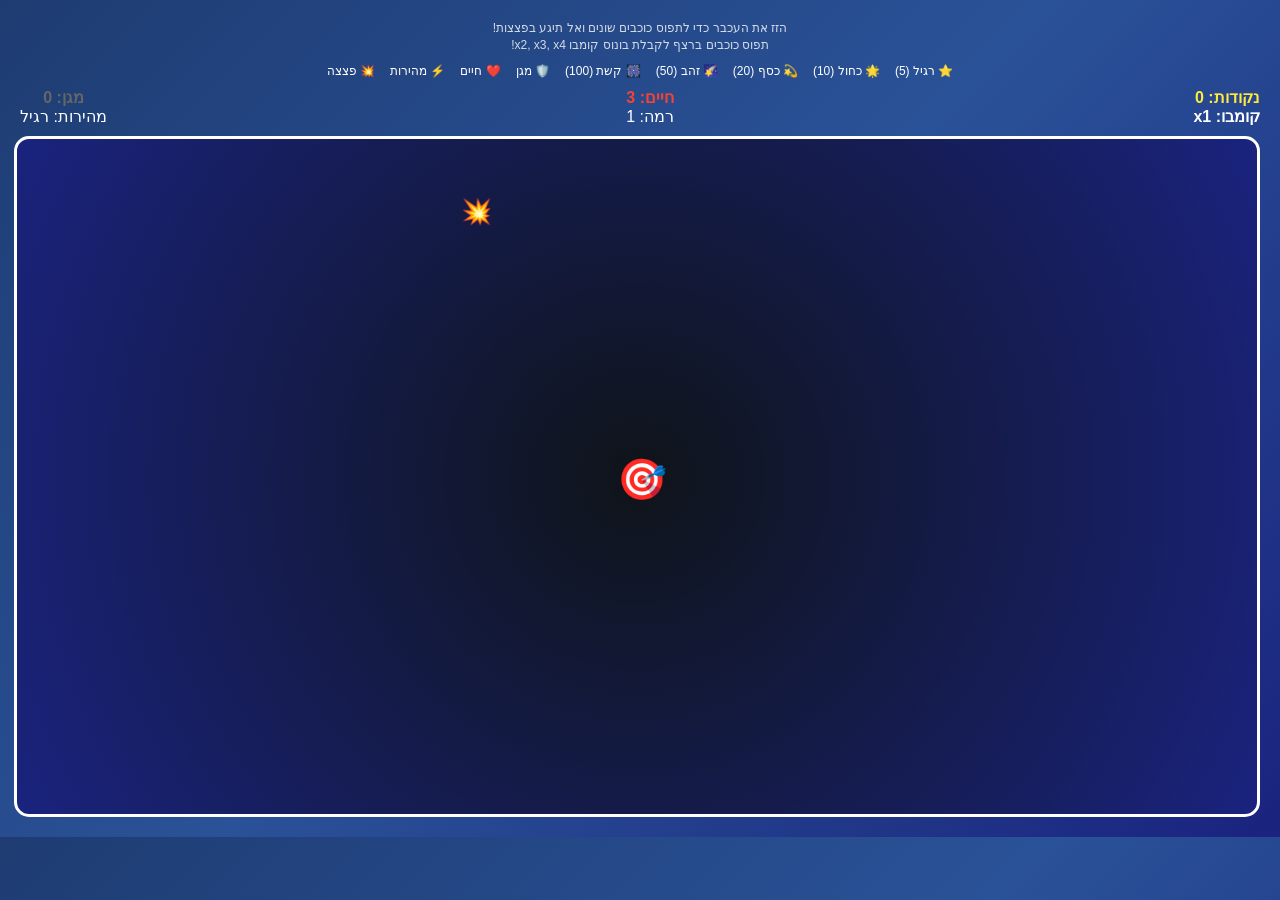
==== Beta/index.html @ cc5f26b3 "Create index.html" ====
<!DOCTYPE html>
<html lang="he" dir="rtl">
<head>
    <meta charset="UTF-8">
    <meta name="viewport" content="width=device-width, initial-scale=1.0">
    <title>תפוס את הכוכבים - מורחב</title>
    <style>
        body {
            margin: 0;
            padding: 20px;
            background: linear-gradient(135deg, #1e3c72, #2a5298, #1a237e);
            font-family: 'Arial', sans-serif;
            color: white;
            overflow: hidden;
        }
        
        #gameContainer {
            position: relative;
            width: 100%;
            height: 75vh;
            border: 3px solid #fff;
            border-radius: 15px;
            background: radial-gradient(circle at center, #0f1419, #1a237e);
            overflow: hidden;
            cursor: none;
        }
        
        #gameInfo {
            display: flex;
            justify-content: space-between;
            margin-bottom: 10px;
            font-size: 16px;
        }
        
        .info-section {
            display: flex;
            flex-direction: column;
            align-items: center;
        }
        
        #score { color: #ffeb3b; font-weight: bold; }
        #lives { color: #f44336; font-weight: bold; }
        #combo { color: #4caf50; font-weight: bold; }
        #shield { color: #2196f3; font-weight: bold; }
        
        .star {
            position: absolute;
            font-size: 30px;
            cursor: pointer;
            transition: transform 0.1s;
            animation: twinkle 1.5s infinite alternate;
        }
        
        .star-gold { color: #ffd700; font-size: 35px; }
        .star-silver { color: #c0c0c0; font-size: 32px; }
        .star-blue { color: #4169e1; font-size: 28px; }
        .star-rainbow { font-size: 40px; animation: rainbow 2s infinite linear, twinkle 1.5s infinite alternate; }
        
        @keyframes rainbow {
            0% { filter: hue-rotate(0deg); }
            100% { filter: hue-rotate(360deg); }
        }
        
        .star:hover {
            transform: scale(1.2);
        }
        
        @keyframes twinkle {
            0% { opacity: 0.7; }
            100% { opacity: 1; }
        }
        
        .bomb {
            position: absolute;
            font-size: 25px;
            cursor: pointer;
            animation: rotate 2s infinite linear;
        }
        
        .powerup {
            position: absolute;
            font-size: 30px;
            cursor: pointer;
            animation: pulse 1s infinite alternate;
        }
        
        @keyframes pulse {
            0% { transform: scale(1); }
            100% { transform: scale(1.1); }
        }
        
        @keyframes rotate {
            from { transform: rotate(0deg); }
            to { transform: rotate(360deg); }
        }
        
        #player {
            position: absolute;
            font-size: 40px;
            pointer-events: none;
            z-index: 10;
            transition: transform 0.1s;
        }
        
        .player-shield {
            box-shadow: 0 0 20px #2196f3;
            animation: shieldGlow 1s infinite alternate;
        }
        
        @keyframes shieldGlow {
            0% { box-shadow: 0 0 20px #2196f3; }
            100% { box-shadow: 0 0 30px #64b5f6; }
        }
        
        #gameOver {
            position: absolute;
            top: 50%;
            left: 50%;
            transform: translate(-50%, -50%);
            background: rgba(0, 0, 0, 0.9);
            padding: 30px;
            border-radius: 15px;
            text-align: center;
            border: 2px solid #ffeb3b;
            display: none;
        }
        
        button {
            background: #4caf50;
            color: white;
            border: none;
            padding: 10px 20px;
            border-radius: 5px;
            cursor: pointer;
            font-size: 16px;
            margin: 5px;
        }
        
        button:hover {
            background: #45a049;
        }
        
        #instructions {
            text-align: center;
            margin-bottom: 10px;
            font-size: 12px;
            opacity: 0.8;
            line-height: 1.4;
        }
        
        .combo-text {
            position: absolute;
            color: #4caf50;
            font-weight: bold;
            font-size: 20px;
            pointer-events: none;
            animation: floatUp 1s ease-out forwards;
        }
        
        @keyframes floatUp {
            0% { opacity: 1; transform: translateY(0); }
            100% { opacity: 0; transform: translateY(-50px); }
        }
        
        .points-text {
            position: absolute;
            color: #ffeb3b;
            font-weight: bold;
            font-size: 18px;
            pointer-events: none;
            animation: floatUp 0.8s ease-out forwards;
        }
        
        #legend {
            display: flex;
            justify-content: center;
            gap: 15px;
            margin-bottom: 10px;
            font-size: 12px;
        }
        
        .legend-item {
            display: flex;
            align-items: center;
            gap: 5px;
        }
    </style>
</head>
<body>
    <div id="instructions">
        הזז את העכבר כדי לתפוס כוכבים שונים ואל תיגע בפצצות!<br>
        תפוס כוכבים ברצף לקבלת בונוס קומבו x2, x3, x4!
    </div>
    
    <div id="legend">
        <div class="legend-item">⭐ רגיל (5)</div>
        <div class="legend-item">🌟 כחול (10)</div>
        <div class="legend-item">💫 כסף (20)</div>
        <div class="legend-item">🌠 זהב (50)</div>
        <div class="legend-item">🎆 קשת (100)</div>
        <div class="legend-item">🛡️ מגן</div>
        <div class="legend-item">❤️ חיים</div>
        <div class="legend-item">⚡ מהירות</div>
        <div class="legend-item">💥 פצצה</div>
    </div>
    
    <div id="gameInfo">
        <div class="info-section">
            <span id="score">נקודות: 0</span>
            <span id="combo">קומבו: x1</span>
        </div>
        <div class="info-section">
            <span id="lives">חיים: 3</span>
            <span id="level">רמה: 1</span>
        </div>
        <div class="info-section">
            <span id="shield">מגן: 0</span>
            <span id="speed">מהירות: רגיל</span>
        </div>
    </div>
    
    <div id="gameContainer">
        <div id="player">🎯</div>
        <div id="gameOver">
            <h2>המשחק נגמר!</h2>
            <p>הניקוד הסופי: <span id="finalScore">0</span></p>
            <p>רמה גבוהה ביותר: <span id="finalLevel">1</span></p>
            <p>קומבו מקסימלי: <span id="maxCombo">1</span></p>
            <button onclick="restartGame()">שחק שוב</button>
        </div>
    </div>

    <script>
        let score = 0;
        let lives = 3;
        let level = 1;
        let gameRunning = true;
        let starSpeed = 2;
        let spawnRate = 0.025;
        let bombChance = 0.12;
        let combo = 1;
        let comboCount = 0;
        let maxCombo = 1;
        let shieldTime = 0;
        let speedBoostTime = 0;
        let lastStarType = null;
        
        const gameContainer = document.getElementById('gameContainer');
        const player = document.getElementById('player');
        const scoreElement = document.getElementById('score');
        const livesElement = document.getElementById('lives');
        const levelElement = document.getElementById('level');
        const comboElement = document.getElementById('combo');
        const shieldElement = document.getElementById('shield');
        const speedElement = document.getElementById('speed');
        const gameOverDiv = document.getElementById('gameOver');
        const finalScoreElement = document.getElementById('finalScore');
        const finalLevelElement = document.getElementById('finalLevel');
        const maxComboElement = document.getElementById('maxCombo');
        
        let mouseX = gameContainer.clientWidth / 2;
        let mouseY = gameContainer.clientHeight / 2;
        
        // סוגי כוכבים עם הסתברויות ונקודות
        const starTypes = [
            { emoji: '⭐', points: 5, chance: 0.4, class: 'star-regular' },
            { emoji: '🌟', points: 10, chance: 0.3, class: 'star-blue' },
            { emoji: '💫', points: 20, chance: 0.15, class: 'star-silver' },
            { emoji: '🌠', points: 50, chance: 0.08, class: 'star-gold' },
            { emoji: '🎆', points: 100, chance: 0.02, class: 'star-rainbow' }
        ];
        
        const powerups = [
            { emoji: '🛡️', type: 'shield', chance: 0.03 },
            { emoji: '❤️', type: 'life', chance: 0.02 },
            { emoji: '⚡', type: 'speed', chance: 0.03 }
        ];
        
        // עדכון מיקום השחקן
        gameContainer.addEventListener('mousemove', (e) => {
            const rect = gameContainer.getBoundingClientRect();
            mouseX = e.clientX - rect.left;
            mouseY = e.clientY - rect.top;
            player.style.left = (mouseX - 20) + 'px';
            player.style.top = (mouseY - 20) + 'px';
        });
        
        function getRandomStarType() {
            const random = Math.random();
            let cumulative = 0;
            for (let type of starTypes) {
                cumulative += type.chance;
                if (random < cumulative) return type;
            }
            return starTypes[0];
        }
        
        function getRandomPowerup() {
            const random = Math.random();
            let cumulative = 0;
            for (let powerup of powerups) {
                cumulative += powerup.chance;
                if (random < cumulative) return powerup;
            }
            return null;
        }
        
        function showFloatingText(x, y, text, className) {
            const element = document.createElement('div');
            element.className = className;
            element.textContent = text;
            element.style.left = x + 'px';
            element.style.top = y + 'px';
            gameContainer.appendChild(element);
            
            setTimeout(() => element.remove(), 1000);
        }
        
        // יצירת אובייקטים נופלים
        function createFallingObject() {
            if (!gameRunning) return;
            
            const random = Math.random();
            const object = document.createElement('div');
            let objectType = 'star';
            
            // קביעת סוג האובייקט
            if (random < bombChance) {
                objectType = 'bomb';
                object.className = 'bomb';
                object.textContent = '💥';
            } else {
                const powerupCheck = Math.random();
                const powerup = getRandomPowerup();
                
                if (powerup && powerupCheck < 0.1) {
                    objectType = 'powerup';
                    object.className = 'powerup';
                    object.textContent = powerup.emoji;
                    object.dataset.powerupType = powerup.type;
                } else {
                    const starType = getRandomStarType();
                    object.className = `star ${starType.class}`;
                    object.textContent = starType.emoji;
                    object.dataset.points = starType.points;
                    object.dataset.starType = starType.emoji;
                }
            }
            
            object.style.left = Math.random() * (gameContainer.clientWidth - 40) + 'px';
            object.style.top = '-40px';
            
            gameContainer.appendChild(object);
            
            // אנימציה של נפילה
            function fall() {
                if (!gameRunning) {
                    object.remove();
                    return;
                }
                
                const currentTop = parseInt(object.style.top);
                const fallSpeed = speedBoostTime > 0 ? starSpeed * 0.7 : starSpeed;
                object.style.top = (currentTop + fallSpeed) + 'px';
                
                // בדיקת התנגשות עם השחקן
                const objectRect = object.getBoundingClientRect();
                const playerRect = player.getBoundingClientRect();
                
                if (objectRect.left < playerRect.right &&
                    objectRect.right > playerRect.left &&
                    objectRect.top < playerRect.bottom &&
                    objectRect.bottom > playerRect.top) {
                    
                    handleCollision(object, objectType);
                    return;
                }
                
                // הסרת האובייקט אם הוא יצא מהמסך
                if (currentTop > gameContainer.clientHeight) {
                    object.remove();
                    // איפוס קומבו אם כוכב יצא מהמסך
                    if (objectType === 'star') {
                        resetCombo();
                    }
                    return;
                }
                
                requestAnimationFrame(fall);
            }
            
            requestAnimationFrame(fall);
        }
        
        function handleCollision(object, objectType) {
            const rect = object.getBoundingClientRect();
            const gameRect = gameContainer.getBoundingClientRect();
            const x = rect.left - gameRect.left;
            const y = rect.top - gameRect.top;
            
            if (objectType === 'bomb') {
                if (shieldTime > 0) {
                    showFloatingText(x, y, 'חסום!', 'combo-text');
                } else {
                    lives--;
                    updateLives();
                    showFloatingText(x, y, 'אוי!', 'points-text');
                    resetCombo();
                    if (lives <= 0) {
                        endGame();
                    }
                }
            } else if (objectType === 'powerup') {
                handlePowerup(object.dataset.powerupType, x, y);
            } else if (objectType === 'star') {
                const points = parseInt(object.dataset.points) * combo;
                score += points;
                updateScore();
                
                // עדכון קומבו
                if (lastStarType === object.dataset.starType) {
                    comboCount++;
                    if (comboCount >= 3) {
                        combo = Math.min(combo + 1, 5);
                        maxCombo = Math.max(maxCombo, combo);
                        updateCombo();
                        showFloatingText(x, y, `קומבו x${combo}!`, 'combo-text');
                    }
                } else {
                    comboCount = 1;
                    combo = Math.max(combo - 1, 1);
                    updateCombo();
                }
                
                lastStarType = object.dataset.starType;
                showFloatingText(x, y, `+${points}`, 'points-text');
                
                // העלאת רמה
                if (score >= level * 200) {
                    levelUp();
                }
            }
            
            object.remove();
        }
        
        function handlePowerup(type, x, y) {
            switch(type) {
                case 'shield':
                    shieldTime = 300; // 5 שניות
                    player.classList.add('player-shield');
                    showFloatingText(x, y, 'מגן!', 'combo-text');
                    break;
                case 'life':
                    lives = Math.min(lives + 1, 5);
                    updateLives();
                    showFloatingText(x, y, 'חיים!', 'combo-text');
                    break;
                case 'speed':
                    speedBoostTime = 300;
                    showFloatingText(x, y, 'מהירות!', 'combo-text');
                    break;
            }
        }
        
        function resetCombo() {
            combo = 1;
            comboCount = 0;
            lastStarType = null;
            updateCombo();
        }
        
        function updateScore() {
            scoreElement.textContent = `נקודות: ${score}`;
        }
        
        function updateLives() {
            livesElement.textContent = `חיים: ${lives}`;
        }
        
        function updateCombo() {
            comboElement.textContent = `קומבו: x${combo}`;
            comboElement.style.color = combo > 1 ? '#4caf50' : '#fff';
        }
        
        function updateShield() {
            if (shieldTime > 0) {
                shieldElement.textContent = `מגן: ${Math.ceil(shieldTime/60)}`;
                shieldElement.style.color = '#2196f3';
            } else {
                shieldElement.textContent = 'מגן: 0';
                shieldElement.style.color = '#666';
                player.classList.remove('player-shield');
            }
        }
        
        function updateSpeed() {
            if (speedBoostTime > 0) {
                speedElement.textContent = 'מהירות: מואץ';
                speedElement.style.color = '#ff9800';
            } else {
                speedElement.textContent = 'מהירות: רגיל';
                speedElement.style.color = '#fff';
            }
        }
        
        function levelUp() {
            level++;
            starSpeed += 0.3;
            spawnRate += 0.003;
            bombChance = Math.min(bombChance + 0.015, 0.25);
            levelElement.textContent = `רמה: ${level}`;
        }
        
        function endGame() {
            gameRunning = false;
            finalScoreElement.textContent = score;
            finalLevelElement.textContent = level;
            maxComboElement.textContent = maxCombo;
            gameOverDiv.style.display = 'block';
        }
        
        function restartGame() {
            score = 0;
            lives = 3;
            level = 1;
            starSpeed = 2;
            spawnRate = 0.025;
            bombChance = 0.12;
            combo = 1;
            comboCount = 0;
            maxCombo = 1;
            shieldTime = 0;
            speedBoostTime = 0;
            lastStarType = null;
            gameRunning = true;
            
            updateScore();
            updateLives();
            updateCombo();
            updateShield();
            updateSpeed();
            levelElement.textContent = `רמה: ${level}`;
            gameOverDiv.style.display = 'none';
            
            // ניקוי כל האובייקטים
            const objects = gameContainer.querySelectorAll('.star, .bomb, .powerup, .combo-text, .points-text');
            objects.forEach(obj => obj.remove());
            
            gameLoop();
        }
        
        function gameLoop() {
            if (!gameRunning) return;
            
            // עדכון טיימרים
            if (shieldTime > 0) {
                shieldTime--;
                updateShield();
            }
            
            if (speedBoostTime > 0) {
                speedBoostTime--;
                updateSpeed();
            }
            
            // יצירת אובייקטים חדשים
            if (Math.random() < spawnRate) {
                createFallingObject();
            }
            
            setTimeout(() => requestAnimationFrame(gameLoop), 16);
        }
        
        // התחלת המשחק
        player.style.left = (mouseX - 20) + 'px';
        player.style.top = (mouseY - 20) + 'px';
        updateCombo();
        updateShield();
        updateSpeed();
        gameLoop();
    </script>
</body>
</html>
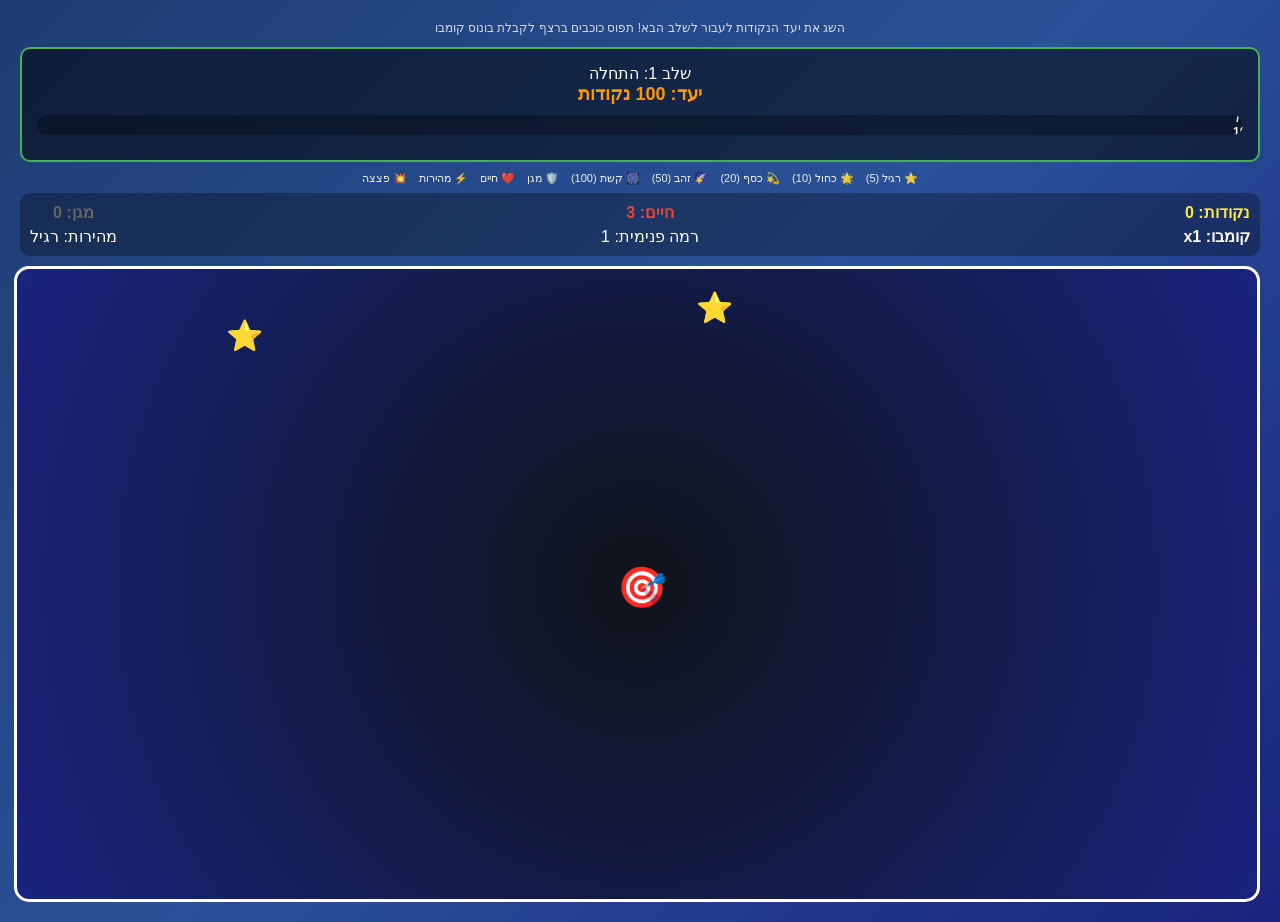
==== commit f36bfc2a: "Remove outdated files for version 1.2.2, including index.html and whats_new.txt, to streamline proje" ====
--- a/Beta/index.html
+++ b/Beta/index.html
@@ -3,7 +3,7 @@
 <head>
     <meta charset="UTF-8">
     <meta name="viewport" content="width=device-width, initial-scale=1.0">
-    <title>תפוס את הכוכבים - מורחב</title>
+    <title>תפוס את הכוכבים - משחק שלבים</title>
     <style>
         body {
             margin: 0;
@@ -17,7 +17,7 @@
         #gameContainer {
             position: relative;
             width: 100%;
-            height: 75vh;
+            height: 70vh;
             border: 3px solid #fff;
             border-radius: 15px;
             background: radial-gradient(circle at center, #0f1419, #1a237e);
@@ -30,18 +30,32 @@
             justify-content: space-between;
             margin-bottom: 10px;
             font-size: 16px;
+            background: rgba(0,0,0,0.3);
+            padding: 10px;
+            border-radius: 10px;
         }
         
         .info-section {
             display: flex;
             flex-direction: column;
             align-items: center;
+            gap: 5px;
         }
         
         #score { color: #ffeb3b; font-weight: bold; }
         #lives { color: #f44336; font-weight: bold; }
         #combo { color: #4caf50; font-weight: bold; }
         #shield { color: #2196f3; font-weight: bold; }
+        #stageGoal { color: #ff9800; font-weight: bold; font-size: 18px; }
+        
+        #stageInfo {
+            text-align: center;
+            background: rgba(0,0,0,0.5);
+            padding: 15px;
+            margin-bottom: 10px;
+            border-radius: 10px;
+            border: 2px solid #4caf50;
+        }
         
         .star {
             position: absolute;
@@ -112,32 +126,46 @@
             100% { box-shadow: 0 0 30px #64b5f6; }
         }
         
-        #gameOver {
+        #gameOver, #stageComplete {
             position: absolute;
             top: 50%;
             left: 50%;
             transform: translate(-50%, -50%);
-            background: rgba(0, 0, 0, 0.9);
+            background: rgba(0, 0, 0, 0.95);
             padding: 30px;
             border-radius: 15px;
             text-align: center;
             border: 2px solid #ffeb3b;
             display: none;
+            z-index: 100;
+        }
+        
+        #stageComplete {
+            border-color: #4caf50;
         }
         
         button {
             background: #4caf50;
             color: white;
             border: none;
-            padding: 10px 20px;
-            border-radius: 5px;
+            padding: 12px 24px;
+            border-radius: 8px;
             cursor: pointer;
             font-size: 16px;
-            margin: 5px;
+            margin: 8px;
+            transition: background 0.3s;
         }
         
         button:hover {
             background: #45a049;
+        }
+        
+        .retry-btn {
+            background: #ff9800;
+        }
+        
+        .retry-btn:hover {
+            background: #f57c00;
         }
         
         #instructions {
@@ -148,48 +176,80 @@
             line-height: 1.4;
         }
         
-        .combo-text {
+        .combo-text, .points-text {
             position: absolute;
-            color: #4caf50;
             font-weight: bold;
-            font-size: 20px;
+            font-size: 18px;
             pointer-events: none;
             animation: floatUp 1s ease-out forwards;
-        }
+            z-index: 50;
+        }
+        
+        .combo-text { color: #4caf50; font-size: 20px; }
+        .points-text { color: #ffeb3b; }
         
         @keyframes floatUp {
             0% { opacity: 1; transform: translateY(0); }
             100% { opacity: 0; transform: translateY(-50px); }
         }
         
-        .points-text {
-            position: absolute;
-            color: #ffeb3b;
-            font-weight: bold;
-            font-size: 18px;
-            pointer-events: none;
-            animation: floatUp 0.8s ease-out forwards;
-        }
-        
         #legend {
             display: flex;
             justify-content: center;
-            gap: 15px;
-            margin-bottom: 10px;
-            font-size: 12px;
+            gap: 12px;
+            margin-bottom: 8px;
+            font-size: 11px;
+            opacity: 0.9;
         }
         
         .legend-item {
             display: flex;
             align-items: center;
-            gap: 5px;
+            gap: 3px;
+        }
+        
+        .progress-bar {
+            width: 100%;
+            height: 20px;
+            background: rgba(0,0,0,0.3);
+            border-radius: 10px;
+            margin: 10px 0;
+            overflow: hidden;
+        }
+        
+        .progress-fill {
+            height: 100%;
+            background: linear-gradient(90deg, #4caf50, #8bc34a);
+            border-radius: 10px;
+            transition: width 0.3s ease;
+            position: relative;
+        }
+        
+        .progress-text {
+            position: absolute;
+            top: 50%;
+            left: 50%;
+            transform: translate(-50%, -50%);
+            font-size: 12px;
+            font-weight: bold;
+            color: white;
+            text-shadow: 1px 1px 2px rgba(0,0,0,0.8);
         }
     </style>
 </head>
 <body>
     <div id="instructions">
-        הזז את העכבר כדי לתפוס כוכבים שונים ואל תיגע בפצצות!<br>
-        תפוס כוכבים ברצף לקבלת בונוס קומבו x2, x3, x4!
+        השג את יעד הנקודות לעבור לשלב הבא! תפוס כוכבים ברצף לקבלת בונוס קומבו
+    </div>
+    
+    <div id="stageInfo">
+        <div id="stageTitle">שלב 1: התחלה</div>
+        <div id="stageGoal">יעד: 100 נקודות</div>
+        <div class="progress-bar">
+            <div class="progress-fill" id="progressFill" style="width: 0%">
+                <div class="progress-text" id="progressText">0 / 100</div>
+            </div>
+        </div>
     </div>
     
     <div id="legend">
@@ -211,7 +271,7 @@
         </div>
         <div class="info-section">
             <span id="lives">חיים: 3</span>
-            <span id="level">רמה: 1</span>
+            <span id="level">רמה פנימית: 1</span>
         </div>
         <div class="info-section">
             <span id="shield">מגן: 0</span>
@@ -221,29 +281,64 @@
     
     <div id="gameContainer">
         <div id="player">🎯</div>
+        
         <div id="gameOver">
-            <h2>המשחק נגמר!</h2>
-            <p>הניקוד הסופי: <span id="finalScore">0</span></p>
-            <p>רמה גבוהה ביותר: <span id="finalLevel">1</span></p>
-            <p>קומבו מקסימלי: <span id="maxCombo">1</span></p>
-            <button onclick="restartGame()">שחק שוב</button>
+            <h2>נכשלת בשלב!</h2>
+            <p>ניקוד: <span id="failScore">0</span> מתוך <span id="failTarget">0</span></p>
+            <button class="retry-btn" onclick="retryStage()">נסה שוב</button>
+            <button onclick="restartGame()">התחל מחדש</button>
+        </div>
+        
+        <div id="stageComplete">
+            <h2>כל הכבוד! עברת את השלב!</h2>
+            <p>שלב <span id="completedStage">1</span> הושלם בהצלחה!</p>
+            <p>ניקוד השלב: <span id="stageScore">0</span></p>
+            <p>קומבו מקסימלי: <span id="stageMaxCombo">1</span></p>
+            <p>זמן השלב: <span id="stageTime">0</span> שניות</p>
+            <div id="totalStats" style="margin-top: 15px; padding-top: 15px; border-top: 1px solid #666;">
+                <h3>סטטיסטיקות כוללות:</h3>
+                <p>סה"כ נקודות: <span id="totalScore">0</span></p>
+                <p>שלבים שהושלמו: <span id="totalStages">0</span></p>
+                <p>קומבו מקסימלי כולל: <span id="totalMaxCombo">1</span></p>
+            </div>
+            <button onclick="nextStage()">שלב הבא</button>
         </div>
     </div>
 
     <script>
+        let currentStage = 1;
         let score = 0;
         let lives = 3;
-        let level = 1;
+        let internalLevel = 1;
         let gameRunning = true;
         let starSpeed = 2;
-        let spawnRate = 0.025;
-        let bombChance = 0.12;
+        let spawnRate = 0.02;
+        let bombChance = 0.1;
         let combo = 1;
         let comboCount = 0;
         let maxCombo = 1;
+        let stageMaxCombo = 1;
         let shieldTime = 0;
         let speedBoostTime = 0;
         let lastStarType = null;
+        let stageStartTime = Date.now();
+        
+        // סטטיסטיקות כוללות
+        let totalScore = 0;
+        let totalStages = 0;
+        let totalMaxCombo = 1;
+        
+        // הגדרות שלבים
+        const stages = [
+            { target: 100, title: "התחלה", description: "למד את הבסיסים" },
+            { target: 200, title: "מתחמם", description: "יותר מהר ויותר פצצות" },
+            { target: 350, title: "מאתגר", description: "קומבו הוא המפתח" },
+            { target: 500, title: "מתקדם", description: "זמן לפאוור-אפים" },
+            { target: 700, title: "מקצועי", description: "מהירות וזריזות" },
+            { target: 950, title: "מומחה", description: "רק הטובים ביותר" },
+            { target: 1250, title: "אמן כוכבים", description: "כמעט בלתי אפשרי" },
+            { target: 1600, title: "אגדה", description: "האתגר הסופי!" }
+        ];
         
         const gameContainer = document.getElementById('gameContainer');
         const player = document.getElementById('player');
@@ -254,9 +349,11 @@
         const shieldElement = document.getElementById('shield');
         const speedElement = document.getElementById('speed');
         const gameOverDiv = document.getElementById('gameOver');
-        const finalScoreElement = document.getElementById('finalScore');
-        const finalLevelElement = document.getElementById('finalLevel');
-        const maxComboElement = document.getElementById('maxCombo');
+        const stageCompleteDiv = document.getElementById('stageComplete');
+        const stageTitle = document.getElementById('stageTitle');
+        const stageGoal = document.getElementById('stageGoal');
+        const progressFill = document.getElementById('progressFill');
+        const progressText = document.getElementById('progressText');
         
         let mouseX = gameContainer.clientWidth / 2;
         let mouseY = gameContainer.clientHeight / 2;
@@ -271,9 +368,9 @@
         ];
         
         const powerups = [
-            { emoji: '🛡️', type: 'shield', chance: 0.03 },
-            { emoji: '❤️', type: 'life', chance: 0.02 },
-            { emoji: '⚡', type: 'speed', chance: 0.03 }
+            { emoji: '🛡️', type: 'shield', chance: 0.04 },
+            { emoji: '❤️', type: 'life', chance: 0.03 },
+            { emoji: '⚡', type: 'speed', chance: 0.04 }
         ];
         
         // עדכון מיקום השחקן
@@ -285,6 +382,24 @@
             player.style.top = (mouseY - 20) + 'px';
         });
         
+        function updateStageInfo() {
+            const stage = stages[currentStage - 1];
+            if (stage) {
+                stageTitle.textContent = `שלב ${currentStage}: ${stage.title}`;
+                stageGoal.textContent = `יעד: ${stage.target} נקודות`;
+                updateProgress();
+            }
+        }
+        
+        function updateProgress() {
+            const stage = stages[currentStage - 1];
+            if (stage) {
+                const progress = Math.min((score / stage.target) * 100, 100);
+                progressFill.style.width = progress + '%';
+                progressText.textContent = `${score} / ${stage.target}`;
+            }
+        }
+        
         function getRandomStarType() {
             const random = Math.random();
             let cumulative = 0;
@@ -330,10 +445,12 @@
                 object.className = 'bomb';
                 object.textContent = '💥';
             } else {
+                // סיכוי גבוה יותר לפאוור-אפים בשלבים מתקדמים
+                const powerupMultiplier = Math.min(currentStage / 3, 2);
                 const powerupCheck = Math.random();
                 const powerup = getRandomPowerup();
                 
-                if (powerup && powerupCheck < 0.1) {
+                if (powerup && powerupCheck < (0.08 * powerupMultiplier)) {
                     objectType = 'powerup';
                     object.className = 'powerup';
                     object.textContent = powerup.emoji;
@@ -360,7 +477,7 @@
                 }
                 
                 const currentTop = parseInt(object.style.top);
-                const fallSpeed = speedBoostTime > 0 ? starSpeed * 0.7 : starSpeed;
+                const fallSpeed = speedBoostTime > 0 ? starSpeed * 0.6 : starSpeed;
                 object.style.top = (currentTop + fallSpeed) + 'px';
                 
                 // בדיקת התנגשות עם השחקן
@@ -407,7 +524,7 @@
                     showFloatingText(x, y, 'אוי!', 'points-text');
                     resetCombo();
                     if (lives <= 0) {
-                        endGame();
+                        endStage(false);
                     }
                 }
             } else if (objectType === 'powerup') {
@@ -416,13 +533,22 @@
                 const points = parseInt(object.dataset.points) * combo;
                 score += points;
                 updateScore();
+                updateProgress();
+                
+                // בדיקה אם השלב הושלם
+                const stage = stages[currentStage - 1];
+                if (score >= stage.target) {
+                    endStage(true);
+                    return;
+                }
                 
                 // עדכון קומבו
                 if (lastStarType === object.dataset.starType) {
                     comboCount++;
-                    if (comboCount >= 3) {
+                    if (comboCount >= 2) {
                         combo = Math.min(combo + 1, 5);
                         maxCombo = Math.max(maxCombo, combo);
+                        stageMaxCombo = Math.max(stageMaxCombo, combo);
                         updateCombo();
                         showFloatingText(x, y, `קומבו x${combo}!`, 'combo-text');
                     }
@@ -435,8 +561,8 @@
                 lastStarType = object.dataset.starType;
                 showFloatingText(x, y, `+${points}`, 'points-text');
                 
-                // העלאת רמה
-                if (score >= level * 200) {
+                // העלאת רמה פנימית
+                if (score >= internalLevel * 100) {
                     levelUp();
                 }
             }
@@ -447,7 +573,7 @@
         function handlePowerup(type, x, y) {
             switch(type) {
                 case 'shield':
-                    shieldTime = 300; // 5 שניות
+                    shieldTime = 360; // 6 שניות
                     player.classList.add('player-shield');
                     showFloatingText(x, y, 'מגן!', 'combo-text');
                     break;
@@ -457,7 +583,7 @@
                     showFloatingText(x, y, 'חיים!', 'combo-text');
                     break;
                 case 'speed':
-                    speedBoostTime = 300;
+                    speedBoostTime = 360; // 6 שניות
                     showFloatingText(x, y, 'מהירות!', 'combo-text');
                     break;
             }
@@ -505,49 +631,99 @@
         }
         
         function levelUp() {
-            level++;
-            starSpeed += 0.3;
-            spawnRate += 0.003;
-            bombChance = Math.min(bombChance + 0.015, 0.25);
-            levelElement.textContent = `רמה: ${level}`;
-        }
-        
-        function endGame() {
+            internalLevel++;
+            starSpeed += 0.2;
+            spawnRate += 0.002;
+            bombChance = Math.min(bombChance + 0.01, 0.25);
+            levelElement.textContent = `רמה פנימית: ${internalLevel}`;
+        }
+        
+        function endStage(completed) {
             gameRunning = false;
-            finalScoreElement.textContent = score;
-            finalLevelElement.textContent = level;
-            maxComboElement.textContent = maxCombo;
-            gameOverDiv.style.display = 'block';
-        }
-        
-        function restartGame() {
+            
+            if (completed) {
+                // שלב הושלם בהצלחה
+                const stageTime = Math.floor((Date.now() - stageStartTime) / 1000);
+                totalScore += score;
+                totalStages++;
+                totalMaxCombo = Math.max(totalMaxCombo, stageMaxCombo);
+                
+                document.getElementById('completedStage').textContent = currentStage;
+                document.getElementById('stageScore').textContent = score;
+                document.getElementById('stageMaxCombo').textContent = stageMaxCombo;
+                document.getElementById('stageTime').textContent = stageTime;
+                document.getElementById('totalScore').textContent = totalScore;
+                document.getElementById('totalStages').textContent = totalStages;
+                document.getElementById('totalMaxCombo').textContent = totalMaxCombo;
+                
+                stageCompleteDiv.style.display = 'block';
+            } else {
+                // נכשל בשלב
+                const stage = stages[currentStage - 1];
+                document.getElementById('failScore').textContent = score;
+                document.getElementById('failTarget').textContent = stage.target;
+                gameOverDiv.style.display = 'block';
+            }
+        }
+        
+        function nextStage() {
+            currentStage++;
+            if (currentStage > stages.length) {
+                alert('מזל טוב! סיימת את כל השלבים! אתה אמן כוכבים אמיתי! 🌟');
+                restartGame();
+                return;
+            }
+            
+            initStage();
+            stageCompleteDiv.style.display = 'none';
+        }
+        
+        function retryStage() {
+            initStage();
+            gameOverDiv.style.display = 'none';
+        }
+        
+        function initStage() {
             score = 0;
             lives = 3;
-            level = 1;
-            starSpeed = 2;
-            spawnRate = 0.025;
-            bombChance = 0.12;
+            internalLevel = 1;
             combo = 1;
             comboCount = 0;
-            maxCombo = 1;
+            stageMaxCombo = 1;
             shieldTime = 0;
             speedBoostTime = 0;
             lastStarType = null;
             gameRunning = true;
-            
+            stageStartTime = Date.now();
+            
+            // הגדרות בסיס לפי שלב
+            starSpeed = 1.5 + (currentStage * 0.3);
+            spawnRate = 0.015 + (currentStage * 0.003);
+            bombChance = 0.08 + (currentStage * 0.015);
+            
+            updateStageInfo();
             updateScore();
             updateLives();
             updateCombo();
             updateShield();
             updateSpeed();
-            levelElement.textContent = `רמה: ${level}`;
-            gameOverDiv.style.display = 'none';
+            levelElement.textContent = `רמה פנימית: ${internalLevel}`;
             
             // ניקוי כל האובייקטים
             const objects = gameContainer.querySelectorAll('.star, .bomb, .powerup, .combo-text, .points-text');
             objects.forEach(obj => obj.remove());
             
             gameLoop();
+        }
+        
+        function restartGame() {
+            currentStage = 1;
+            totalScore = 0;
+            totalStages = 0;
+            totalMaxCombo = 1;
+            gameOverDiv.style.display = 'none';
+            stageCompleteDiv.style.display = 'none';
+            initStage();
         }
         
         function gameLoop() {
@@ -575,10 +751,7 @@
         // התחלת המשחק
         player.style.left = (mouseX - 20) + 'px';
         player.style.top = (mouseY - 20) + 'px';
-        updateCombo();
-        updateShield();
-        updateSpeed();
-        gameLoop();
+        initStage();
     </script>
 </body>
 </html>
